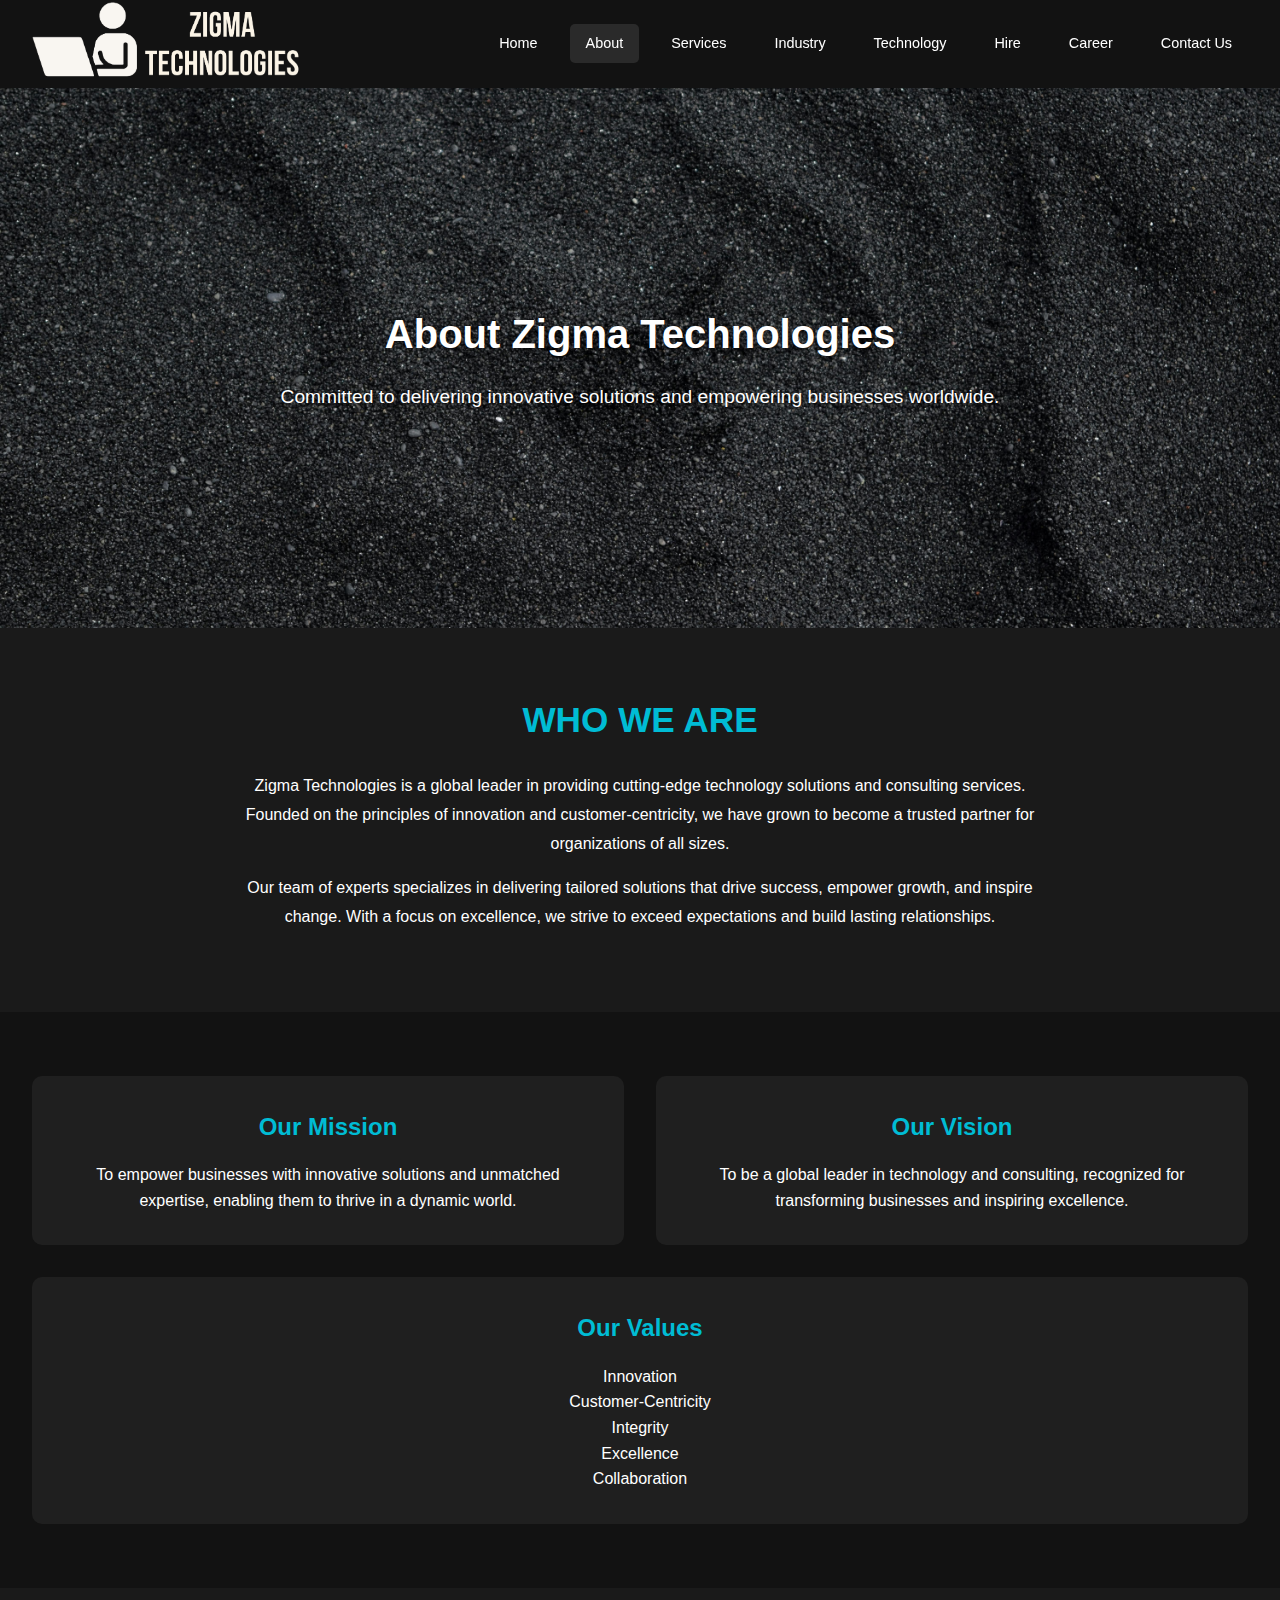
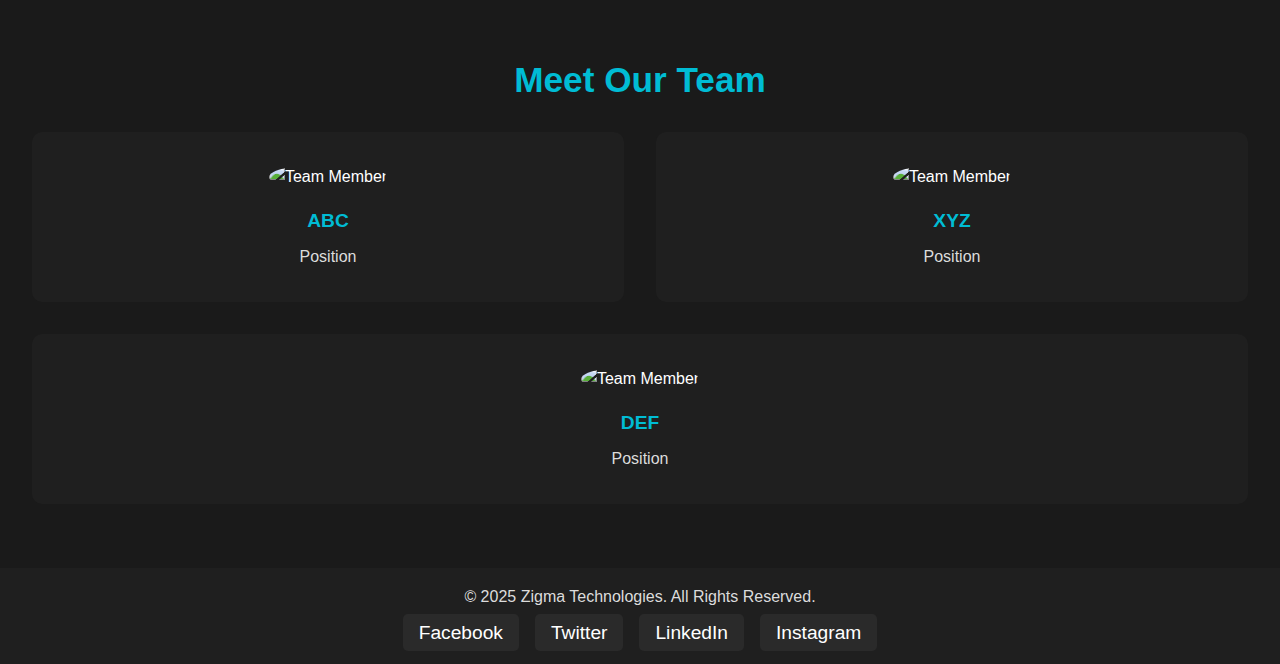
==== about.html @ 9a360da1 "Add files via upload" ====
<!DOCTYPE html>
<html lang="en">
<head>
    <meta charset="UTF-8">
    <meta name="viewport" content="width=device-width, initial-scale=1.0">
    <title>About Us | Zigma Technologies</title>
    <link rel="stylesheet" href="css/about.css">
</head>
<body>
    <!-- Header Section -->
    <header>
        <div class="container">
			<div class="logo">
				<a href="index.html">
					<img src="image/Company_logo.png" alt="Company Logo">
				</a>
			</div>
            <nav>
                <ul class="nav-menu">
                    <li><a href="index.html">Home</a></li>
                    <li><a href="about.html" class="active">About</a></li>
                    <li><a href="services.html">Services</a></li>
                    <li><a href="industry.html">Industry</a></li>
                    <li><a href="technology.html">Technology</a></li>
                    <li><a href="hire.html">Hire</a></li>
                    <li><a href="career.html">Career</a></li>
                    <li><a href="contact.html">Contact Us</a></li>
                </ul>
            </nav>
        </div>
    </header>

    <!-- About Us Hero Section -->
    <section class="hero about-hero">
        <div class="hero-content">
            <h1>About Zigma Technologies</h1>
            <p>Committed to delivering innovative solutions and empowering businesses worldwide.</p>
        </div>
    </section>

    <!-- Company Overview Section -->
    <section class="about-overview">
        <div class="container">
            <h2>Who We Are</h2>
            <p>
                Zigma Technologies is a global leader in providing cutting-edge technology solutions and consulting services. 
                Founded on the principles of innovation and customer-centricity, we have grown to become a trusted partner for 
                organizations of all sizes.
            </p>
            <p>
                Our team of experts specializes in delivering tailored solutions that drive success, empower growth, 
                and inspire change. With a focus on excellence, we strive to exceed expectations and build lasting relationships.
            </p>
        </div>
    </section>

    <!-- Mission, Vision, Values Section -->
    <section class="mission-vision">
        <div class="container">
            <div class="mv-grid">
                <div class="mv-item">
                    <h3>Our Mission</h3>
                    <p>To empower businesses with innovative solutions and unmatched expertise, enabling them to thrive in a dynamic world.</p>
                </div>
                <div class="mv-item">
                    <h3>Our Vision</h3>
                    <p>To be a global leader in technology and consulting, recognized for transforming businesses and inspiring excellence.</p>
                </div>
                <div class="mv-item">
                    <h3>Our Values</h3>
                    <ul>
                        <li>Innovation</li>
                        <li>Customer-Centricity</li>
                        <li>Integrity</li>
                        <li>Excellence</li>
                        <li>Collaboration</li>
                    </ul>
                </div>
            </div>
        </div>
    </section>

    <!-- Team Section -->
    <section class="team">
        <div class="container">
            <h2>Meet Our Team</h2>
            <div class="team-grid">
                <div class="team-member">
                    <img src="images/team1.jpg" alt="Team Member">
                    <h3>ABC</h3>
                    <p>Position</p>
                </div>
                <div class="team-member">
                    <img src="images/team2.jpg" alt="Team Member">
                    <h3>XYZ</h3>
                    <p>Position</p>
                </div>
                <div class="team-member">
                    <img src="images/team3.jpg" alt="Team Member">
                    <h3>DEF</h3>
                    <p>Position</p>
                </div>
            </div>
        </div>
    </section>

    <!-- Footer Section -->
    <footer>
        <div class="container">
            <p>&copy; 2025 Zigma Technologies. All Rights Reserved.</p>
            <ul class="social-links">
                <li><a href="#">Facebook</a></li>
                <li><a href="#">Twitter</a></li>
                <li><a href="#">LinkedIn</a></li>
                <li><a href="#">Instagram</a></li>
            </ul>
        </div>
    </footer>
</body>
</html>
---- css/about.css ----
/* General Reset */
body, h1, h2, h3, p, ul, li, a {
    margin: 0;
    padding: 0;
    text-decoration: none;
    list-style: none;
    box-sizing: border-box;
}

/* Body Style */
body {
    font-family: Arial, sans-serif;
    background-color: #121212;
    color: #ffffff;
    line-height: 1.6;
}

/* Header */
header {
    display: flex;
    align-items: center;
    justify-content: center; /* Centers the content within the header */
    padding: 0 2rem;
    position: sticky;
    top: 0;
    z-index: 1000;
}

header .container {
    display: flex;
    align-items: center; /* Aligns logo and navigation vertically */
    justify-content: space-between; /* Spreads logo and menu apart */
    width: 100%;
    height: 100%; /* Ensures it fills the header height */
}

header .logo img {
    height: 100%;
    max-height: 80px;
    width: auto;
}

.nav-menu {
    display: flex;
    align-items: center; /* Vertically aligns menu items */
    gap: 1rem;
    margin: 0; /* Removes any default margins */
}

.nav-menu a {
    color: #ffffff;
    padding: 0.5rem 1rem;
    border-radius: 5px;
    font-size: 0.9rem;
    text-align: center; /* Ensures text inside the links is centered */
    transition: background-color 0.3s;
    display: block; /* Makes each menu item a block-level element for consistent spacing */
}

.nav-menu a:hover,
.nav-menu a.active {
    background-color: #2a2a2a; /* Highlight on hover */
}

/* Hero Section */
.hero.about-hero {
    height: 60vh;
    display: flex;
    align-items: center;
    justify-content: center;
    text-align: center;
    background: url('../image/BackGroundImage_Aboutus_Center.jpg') no-repeat center center;
    background-size: cover;
    color: #ffffff;
}

.hero-content h1 {
    font-size: 2.5rem;
    margin-bottom: 1rem;
    text-shadow: 0 2px 5px rgba(0, 0, 0, 0.7);
}

.hero-content p {
    font-size: 1.2rem;
    text-shadow: 0 2px 5px rgba(0, 0, 0, 0.7);
}

/* About Overview Section (Who We Are) */
.about-overview {
    padding: 4rem 2rem;
    background-color: #1a1a1a;
    text-align: center;
}

.about-overview h2 {
    font-size: 2.2rem;
    margin-bottom: 1.5rem;
    color: #00bcd4;
    text-transform: uppercase;
}

.about-overview p {
    font-size: 1rem;
    line-height: 1.8;
    margin-bottom: 1rem;
    max-width: 800px;
    margin-left: auto;
    margin-right: auto;
}

/* Mission, Vision, Values Section */
.mission-vision {
    padding: 4rem 2rem;
    background-color: #121212;
}

.mission-vision .mv-grid {
    display: flex;
    gap: 2rem;
    flex-wrap: wrap;
    justify-content: center;
}

.mission-vision .mv-item {
    flex: 1 1 calc(33.333% - 2rem);
    background-color: #1f1f1f;
    padding: 2rem;
    border-radius: 10px;
    text-align: center;
}

.mission-vision .mv-item h3 {
    font-size: 1.5rem;
    margin-bottom: 1rem;
    color: #00bcd4;
}

/* Meet Our Team Section */
.team {
    padding: 4rem 2rem;
    background-color: #1a1a1a;
    text-align: center;
}

.team h2 {
    font-size: 2.2rem;
    margin-bottom: 1.5rem;
    color: #00bcd4;
}

.team-grid {
    display: flex;
    gap: 2rem;
    flex-wrap: wrap;
    justify-content: center;
}

.team-member {
    flex: 1 1 calc(33.333% - 2rem);
    text-align: center;
    background-color: #1f1f1f;
    padding: 2rem;
    border-radius: 10px;
    transition: transform 0.3s, box-shadow 0.3s;
}

.team-member:hover {
    transform: scale(1.05);
    box-shadow: 0 6px 12px rgba(0, 0, 0, 0.5);
}

.team-member img {
    width: 100px;
    height: 100px;
    border-radius: 50%;
    margin-bottom: 1rem;
}

.team-member h3 {
    font-size: 1.2rem;
    margin-bottom: 0.5rem;
    color: #00bcd4;
}

.team-member p {
    font-size: 1rem;
    color: #dcdcdc;
}

/* Social Links */
/* Social Links in Footer */
.social-links {
    display: flex;
    justify-content: center;
    gap: 1rem;
    margin-top: 1rem;
    flex-wrap: wrap;
}

.social-links a {
    color: #ffffff;
    font-size: 1.2rem;
    padding: 0.5rem 1rem;
    border-radius: 5px;
    background-color: #2a2a2a;
    transition: background-color 0.3s, transform 0.3s;
}

.social-links a:hover {
    background-color: #00bcd4;
    transform: scale(1.1);
}

/* Footer */
footer {
    background-color: #1f1f1f;
    padding: 1rem;
    text-align: center;
    color: #dcdcdc;
}

footer p {
    margin-bottom: 0.5rem;
}

footer .social-links {
    margin: 0;
}
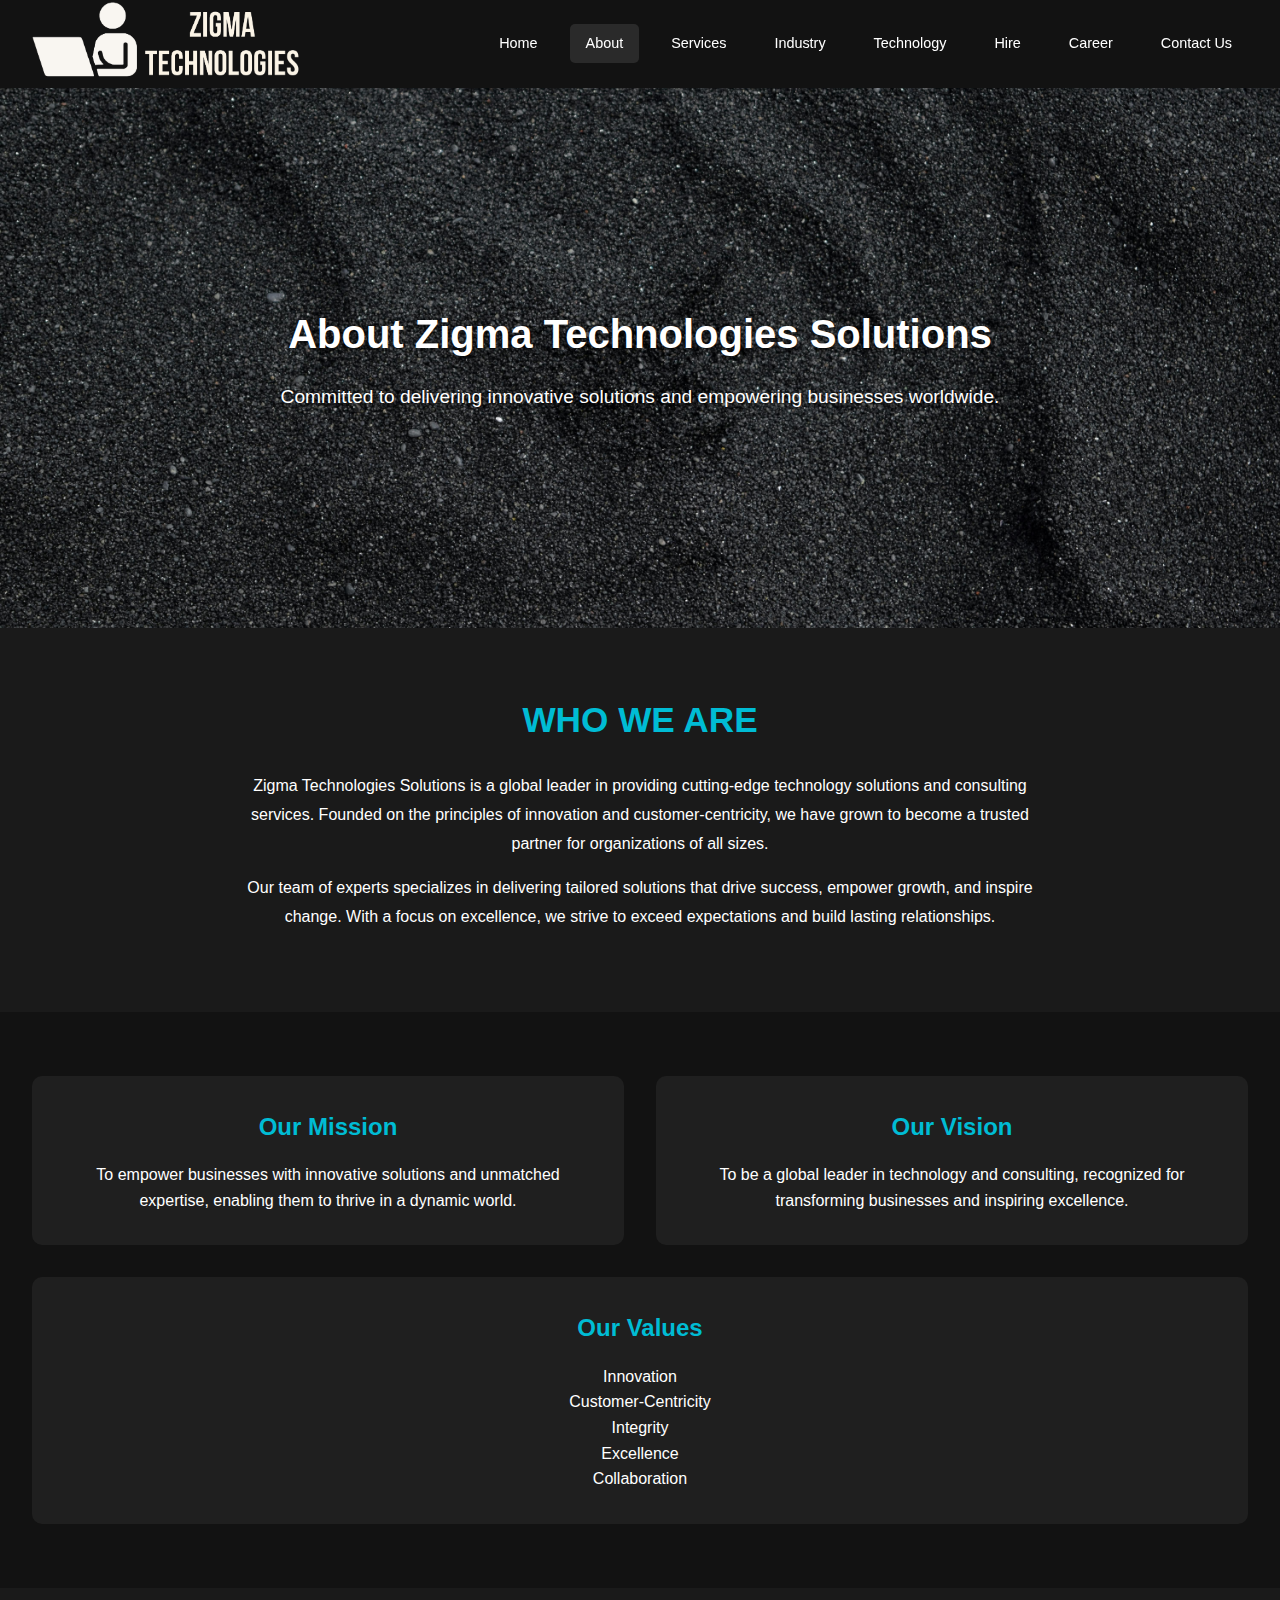
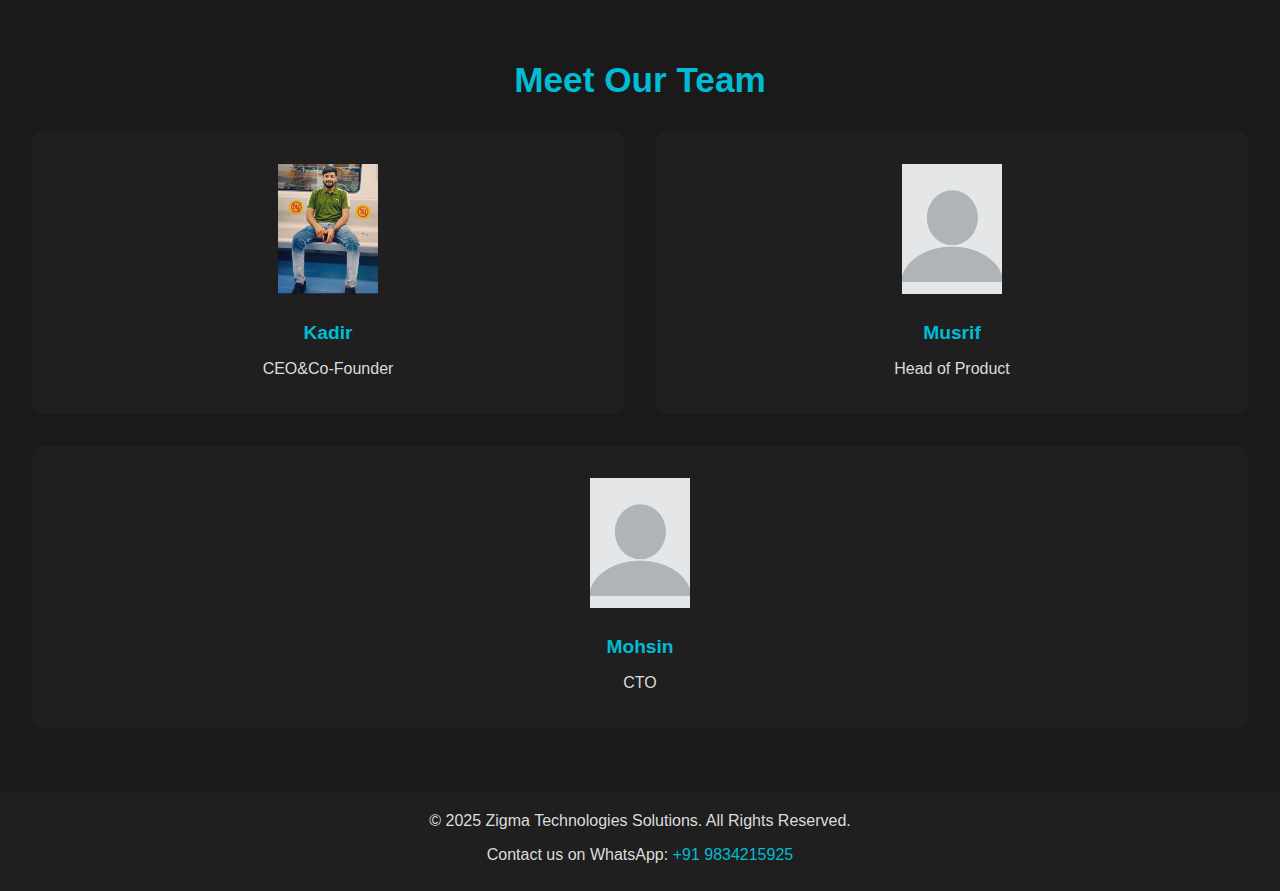
==== commit c06329c5: "Add files via upload" ====
--- a/about.html
+++ b/about.html
@@ -3,7 +3,7 @@
 <head>
     <meta charset="UTF-8">
     <meta name="viewport" content="width=device-width, initial-scale=1.0">
-    <title>About Us | Zigma Technologies</title>
+    <title>About Us | Zigma Technologies Solutions</title>
     <link rel="stylesheet" href="css/about.css">
 </head>
 <body>
@@ -33,7 +33,7 @@
     <!-- About Us Hero Section -->
     <section class="hero about-hero">
         <div class="hero-content">
-            <h1>About Zigma Technologies</h1>
+            <h1>About Zigma Technologies Solutions</h1>
             <p>Committed to delivering innovative solutions and empowering businesses worldwide.</p>
         </div>
     </section>
@@ -43,7 +43,7 @@
         <div class="container">
             <h2>Who We Are</h2>
             <p>
-                Zigma Technologies is a global leader in providing cutting-edge technology solutions and consulting services. 
+                Zigma Technologies Solutions is a global leader in providing cutting-edge technology solutions and consulting services. 
                 Founded on the principles of innovation and customer-centricity, we have grown to become a trusted partner for 
                 organizations of all sizes.
             </p>
@@ -86,19 +86,19 @@
             <h2>Meet Our Team</h2>
             <div class="team-grid">
                 <div class="team-member">
-                    <img src="images/team1.jpg" alt="Team Member">
-                    <h3>ABC</h3>
-                    <p>Position</p>
+                    <img src="image/team1.jpg" alt="Team Member">
+                    <h3>Kadir</h3>
+                    <p>CEO&Co-Founder</p>
                 </div>
                 <div class="team-member">
-                    <img src="images/team2.jpg" alt="Team Member">
-                    <h3>XYZ</h3>
-                    <p>Position</p>
+                    <img src="image/team2.png" alt="Team Member">
+                    <h3>Musrif</h3>
+                    <p>Head of Product</p>
                 </div>
                 <div class="team-member">
-                    <img src="images/team3.jpg" alt="Team Member">
-                    <h3>DEF</h3>
-                    <p>Position</p>
+                    <img src="image/team2.png" alt="Team Member">
+                    <h3>Mohsin</h3>
+                    <p>CTO</p>
                 </div>
             </div>
         </div>
@@ -107,13 +107,9 @@
     <!-- Footer Section -->
     <footer>
         <div class="container">
-            <p>&copy; 2025 Zigma Technologies. All Rights Reserved.</p>
-            <ul class="social-links">
-                <li><a href="#">Facebook</a></li>
-                <li><a href="#">Twitter</a></li>
-                <li><a href="#">LinkedIn</a></li>
-                <li><a href="#">Instagram</a></li>
-            </ul>
+            <p>&copy; 2025 Zigma Technologies Solutions. All Rights Reserved.</p>
+            <p>Contact us on WhatsApp: <a href="https://wa.me/9834215925" target="_blank" style="color: #00bcd4; text-decoration: none; transition: color 0.3s;"
+       onmouseover="this.style.color='#019cae';" onmouseout="this.style.color='#00bcd4';">+91 9834215925</a></p>
         </div>
     </footer>
 </body>
--- a/css/about.css
+++ b/css/about.css
@@ -171,9 +171,10 @@
 
 .team-member img {
     width: 100px;
-    height: 100px;
-    border-radius: 50%;
-    margin-bottom: 1rem;
+    height: 130px;
+    border-radius: 0; /* Removed rounding for square shape */
+    margin-bottom: 1rem;
+    object-fit: cover; /* Ensures the image scales properly without distortion */
 }
 
 .team-member h3 {
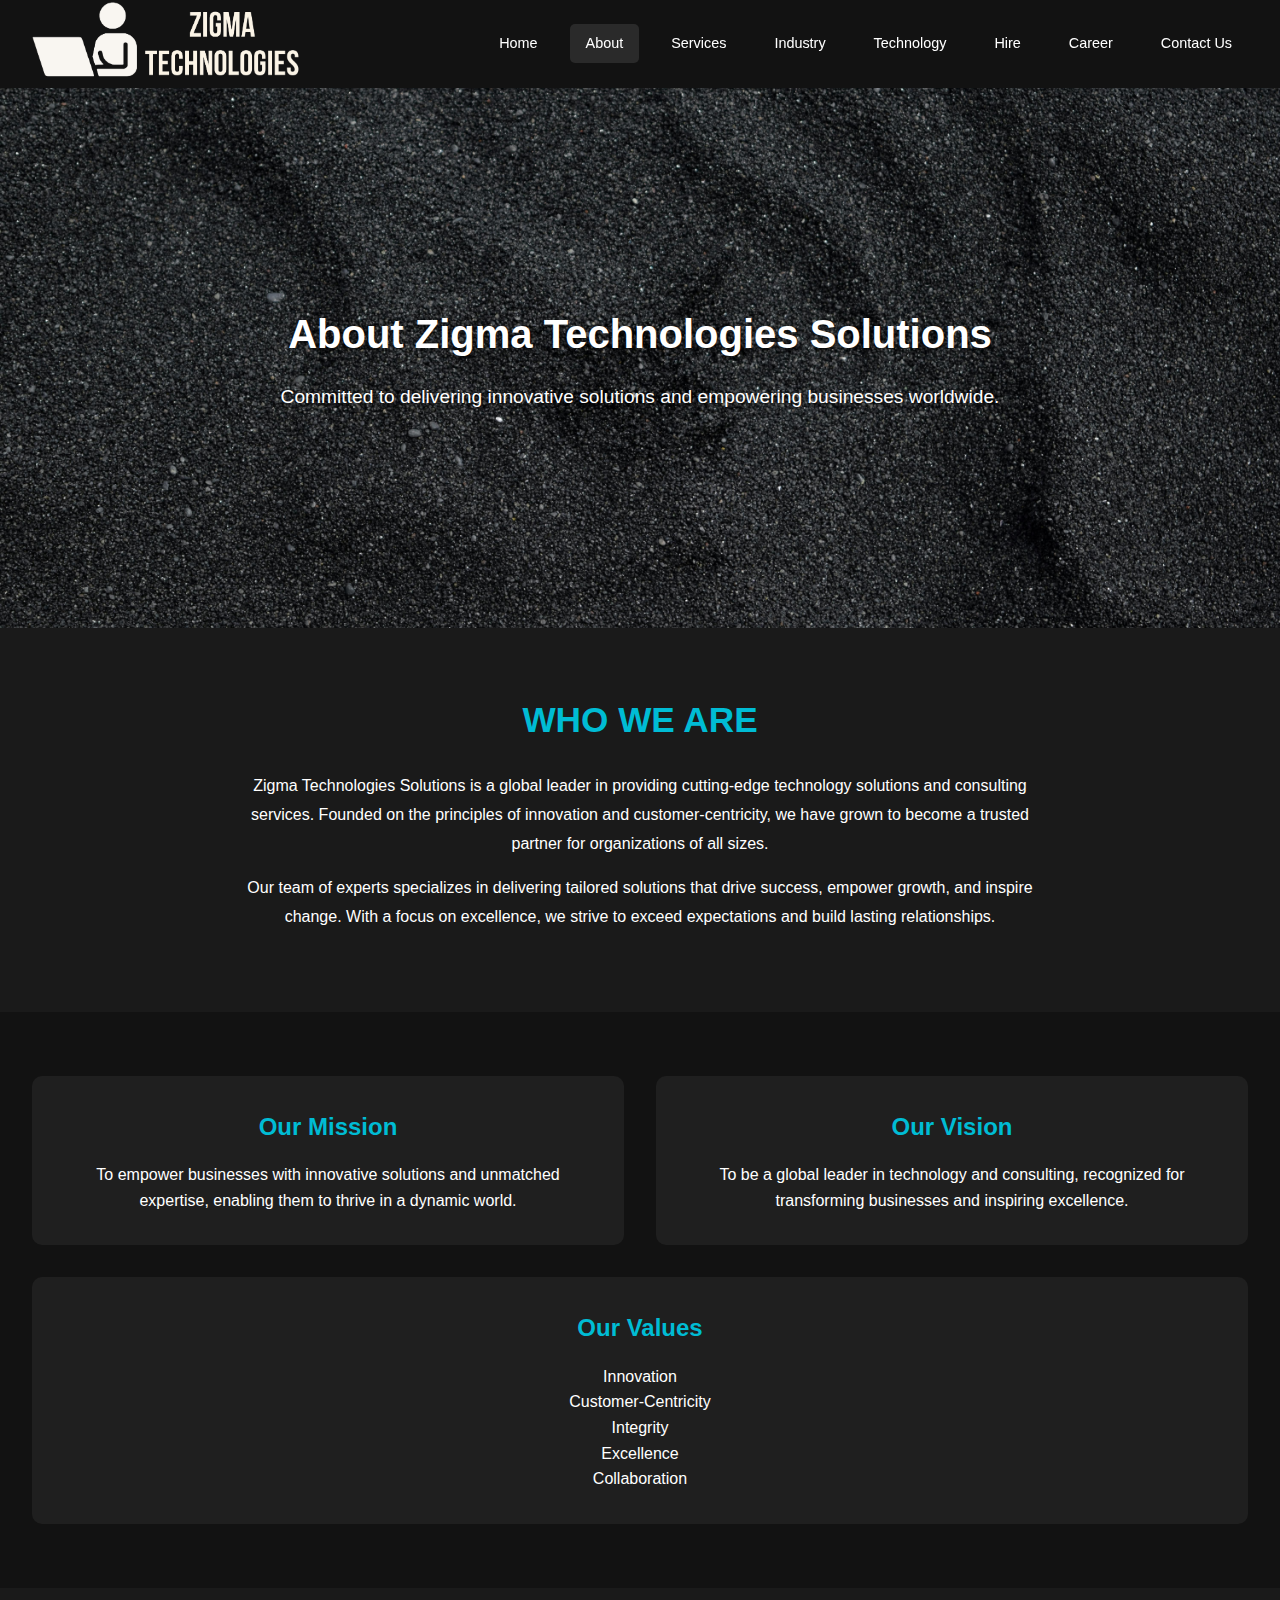
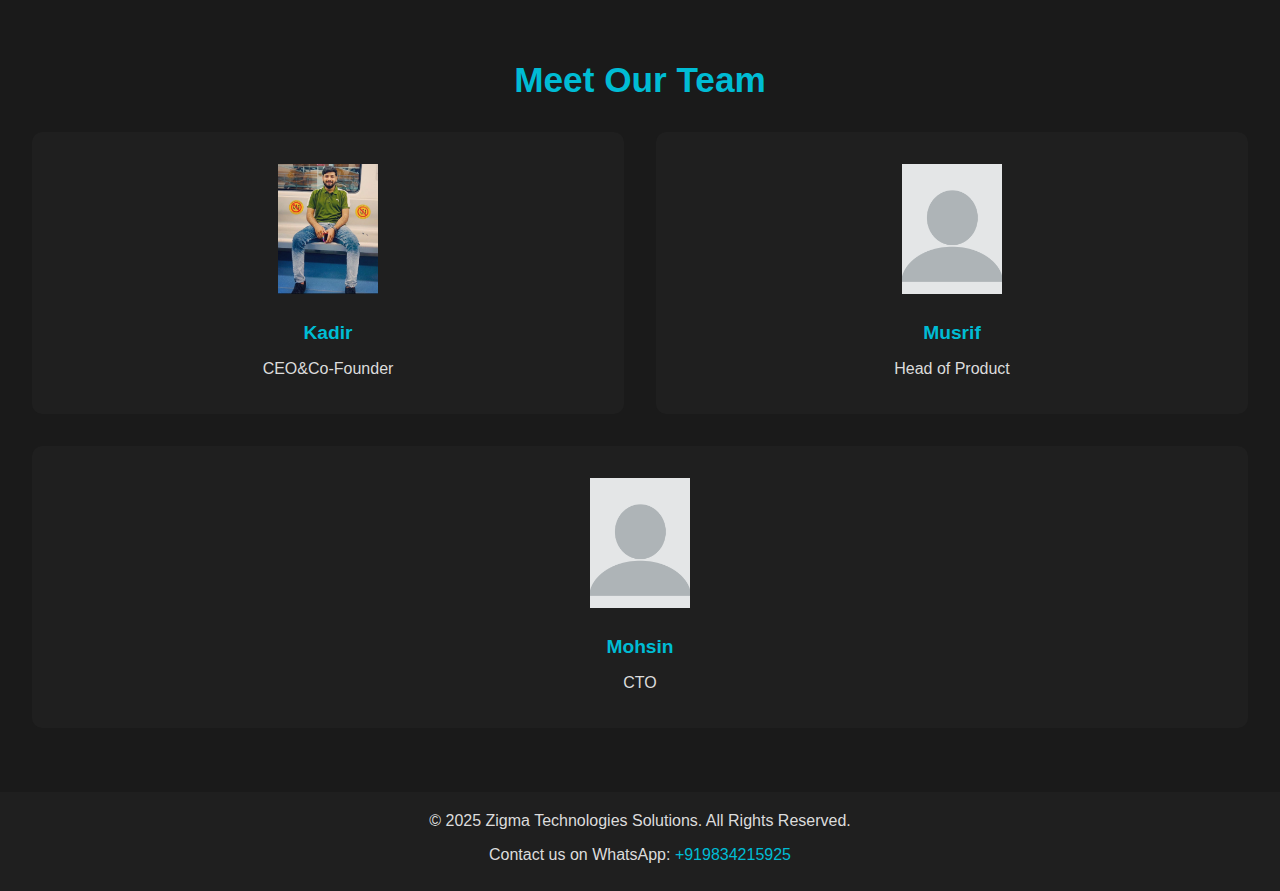
==== commit fdc1dc40: "Add files via upload" ====
--- a/about.html
+++ b/about.html
@@ -109,7 +109,7 @@
         <div class="container">
             <p>&copy; 2025 Zigma Technologies Solutions. All Rights Reserved.</p>
             <p>Contact us on WhatsApp: <a href="https://wa.me/9834215925" target="_blank" style="color: #00bcd4; text-decoration: none; transition: color 0.3s;"
-       onmouseover="this.style.color='#019cae';" onmouseout="this.style.color='#00bcd4';">+91 9834215925</a></p>
+       onmouseover="this.style.color='#019cae';" onmouseout="this.style.color='#00bcd4';">+919834215925</a></p>
         </div>
     </footer>
 </body>
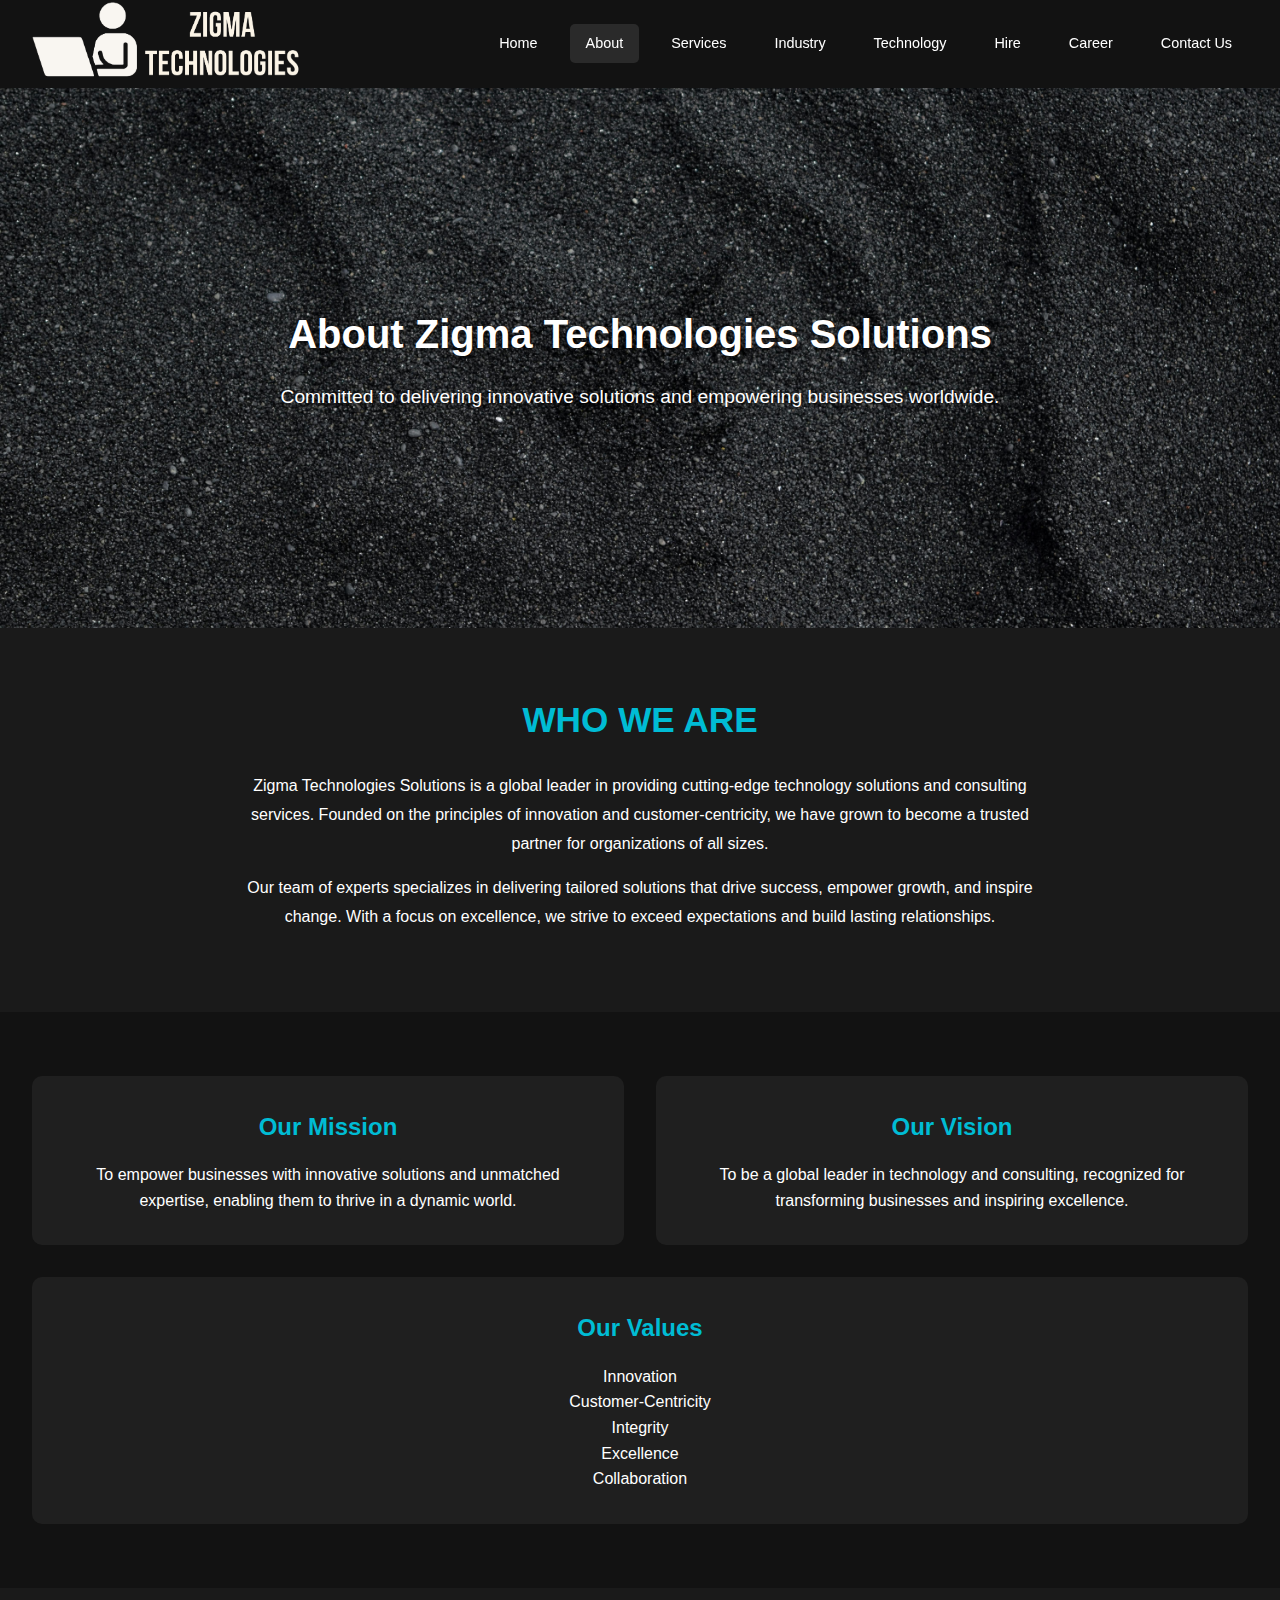
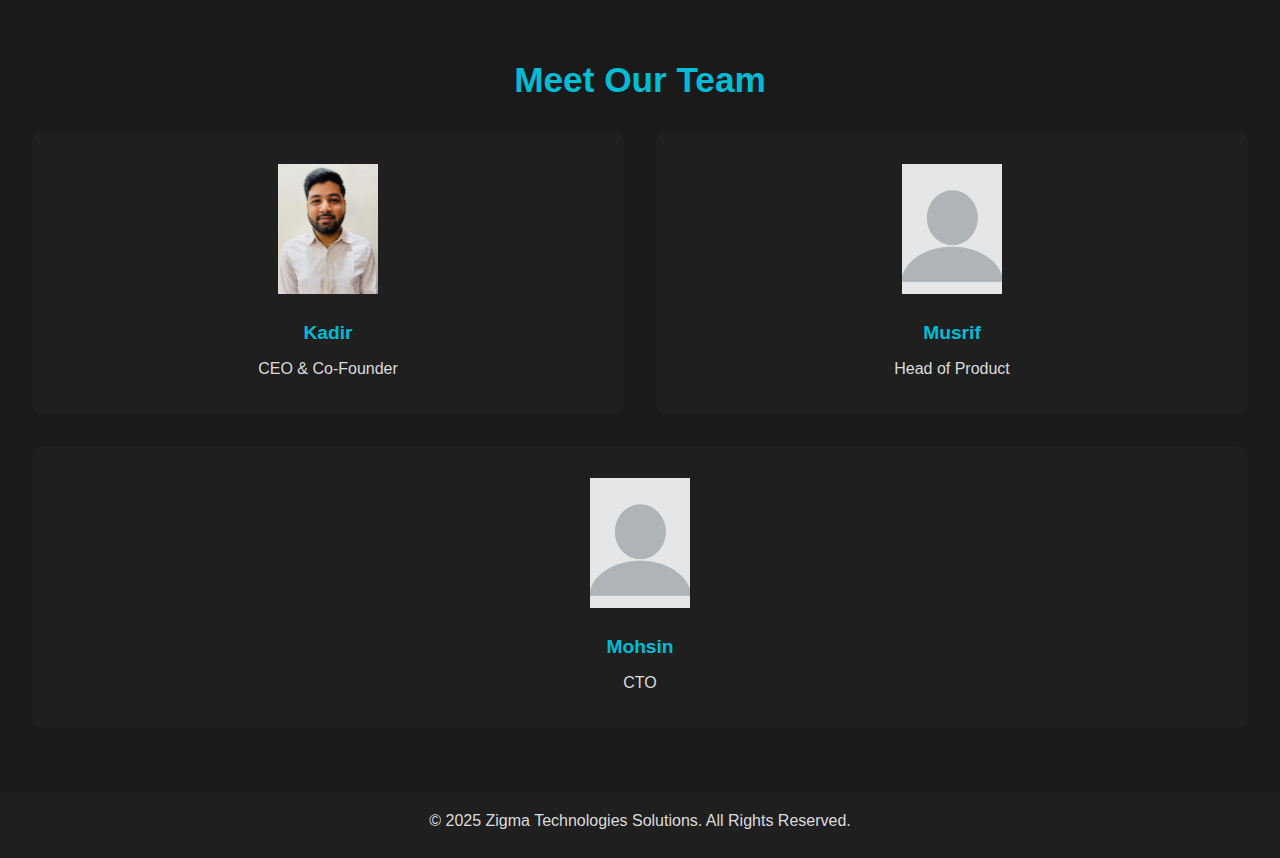
==== commit 0f2a3934: "Add files via upload" ====
--- a/about.html
+++ b/about.html
@@ -86,9 +86,9 @@
             <h2>Meet Our Team</h2>
             <div class="team-grid">
                 <div class="team-member">
-                    <img src="image/team1.jpg" alt="Team Member">
+                    <img src="image/team1.jpeg" alt="Team Member">
                     <h3>Kadir</h3>
-                    <p>CEO&Co-Founder</p>
+                    <p>CEO & Co-Founder</p>
                 </div>
                 <div class="team-member">
                     <img src="image/team2.png" alt="Team Member">
@@ -108,8 +108,7 @@
     <footer>
         <div class="container">
             <p>&copy; 2025 Zigma Technologies Solutions. All Rights Reserved.</p>
-            <p>Contact us on WhatsApp: <a href="https://wa.me/9834215925" target="_blank" style="color: #00bcd4; text-decoration: none; transition: color 0.3s;"
-       onmouseover="this.style.color='#019cae';" onmouseout="this.style.color='#00bcd4';">+919834215925</a></p>
+
         </div>
     </footer>
 </body>
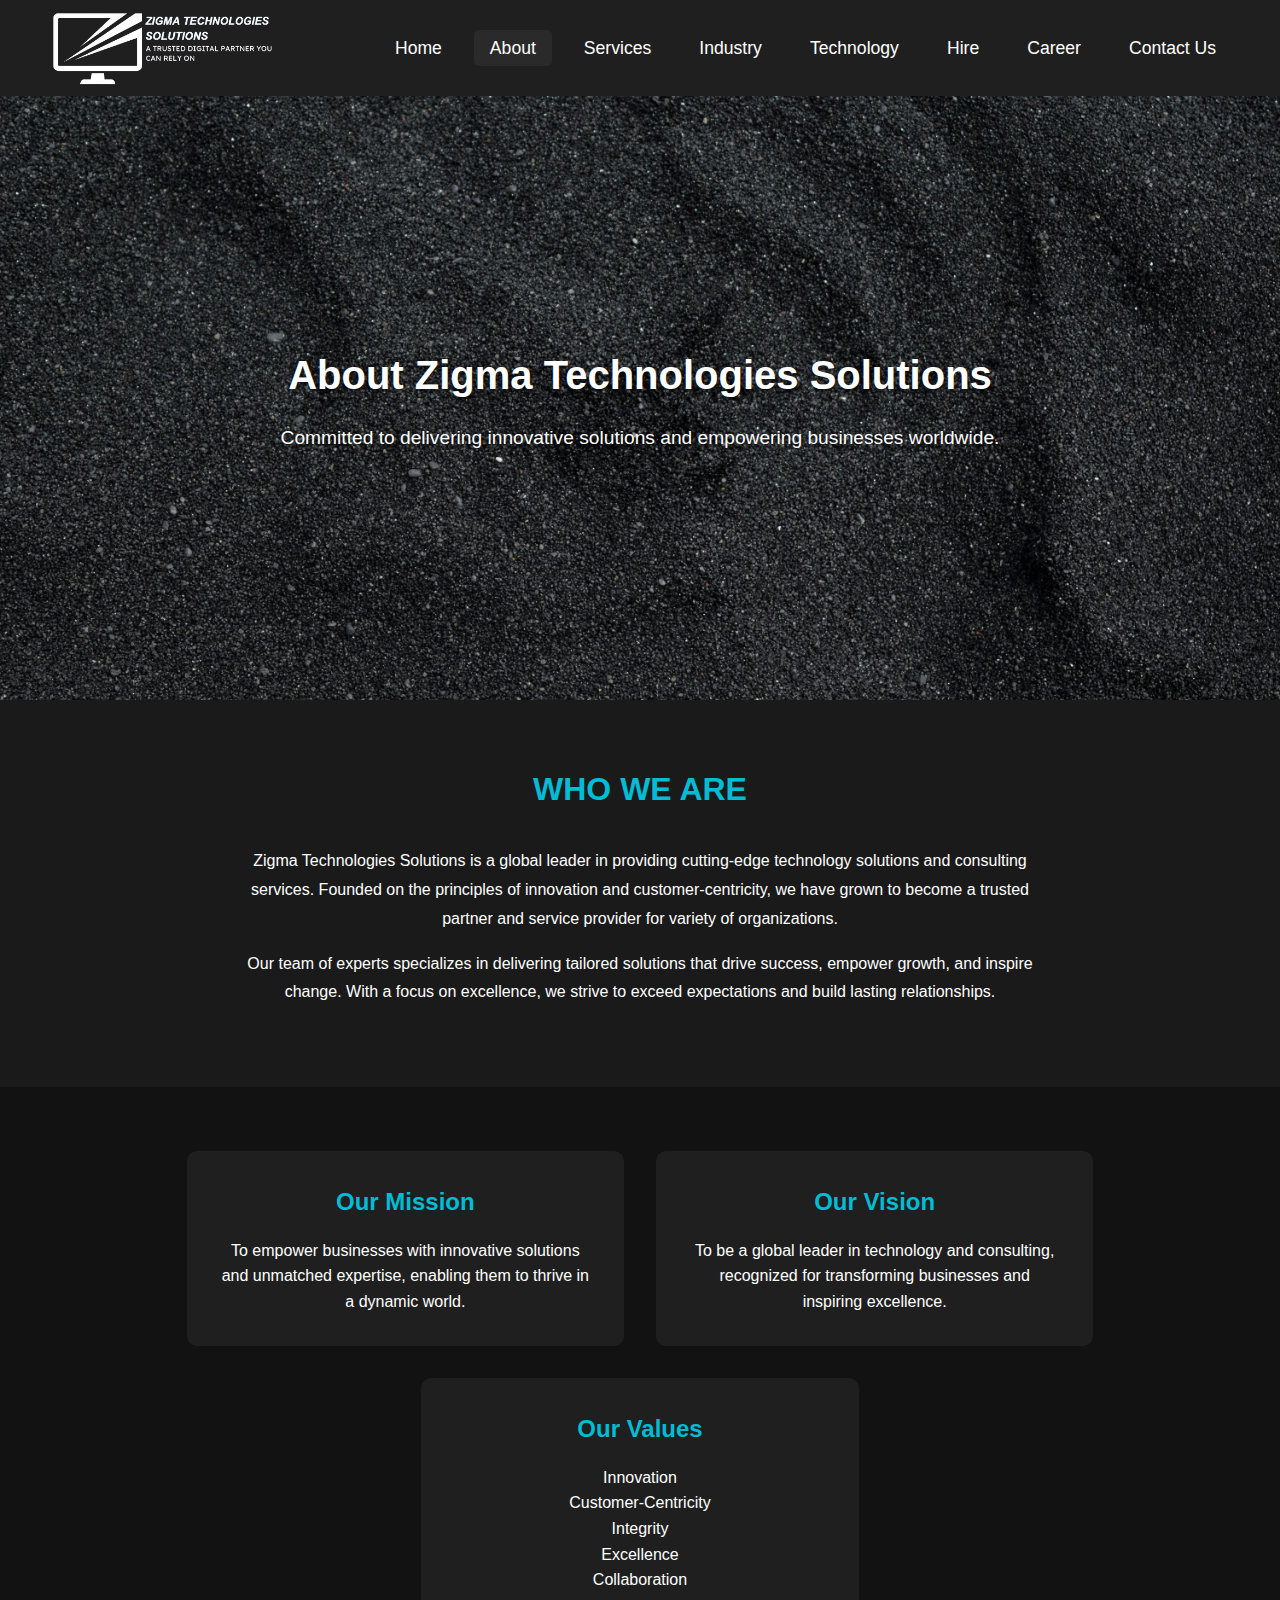
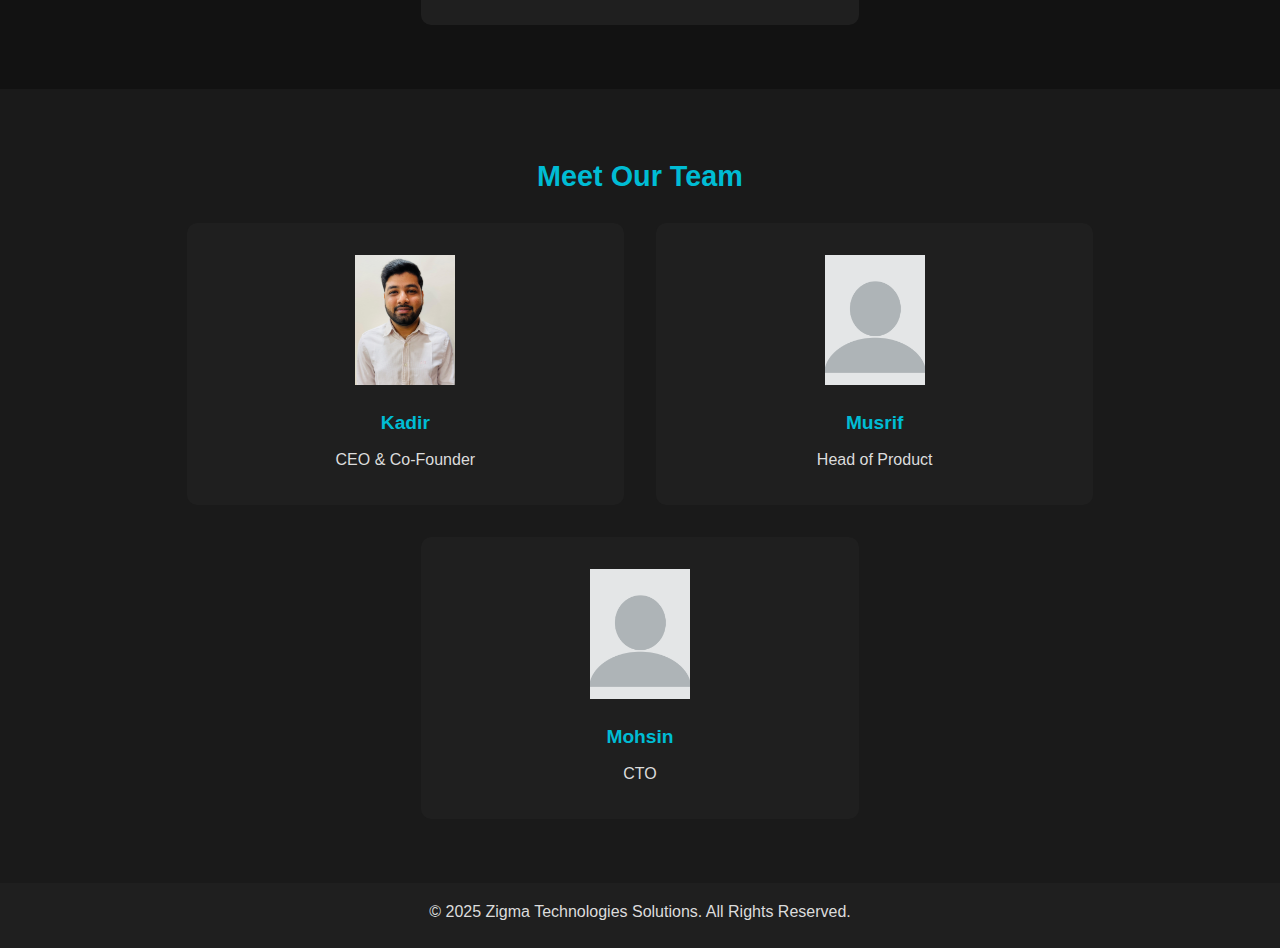
==== commit d445e4f1: "Add files via upload" ====
--- a/about.html
+++ b/about.html
@@ -44,8 +44,8 @@
             <h2>Who We Are</h2>
             <p>
                 Zigma Technologies Solutions is a global leader in providing cutting-edge technology solutions and consulting services. 
-                Founded on the principles of innovation and customer-centricity, we have grown to become a trusted partner for 
-                organizations of all sizes.
+                Founded on the principles of innovation and customer-centricity, we have grown to become a trusted partner and 
+                service provider for variety of organizations.
             </p>
             <p>
                 Our team of experts specializes in delivering tailored solutions that drive success, empower growth, 
--- a/css/about.css
+++ b/css/about.css
@@ -1,5 +1,5 @@
 /* General Reset */
-body, h1, h2, h3, p, ul, li, a {
+body, h1, h2, h3, p, ul, li, a, button {
     margin: 0;
     padding: 0;
     text-decoration: none;
@@ -13,14 +13,14 @@
     background-color: #121212;
     color: #ffffff;
     line-height: 1.6;
+    margin: 0;
+    overflow-x: hidden; /* Prevent horizontal overflow */
 }
 
 /* Header */
 header {
-    display: flex;
-    align-items: center;
-    justify-content: center; /* Centers the content within the header */
-    padding: 0 2rem;
+    background-color: #1f1f1f;
+    padding: 0.5rem 2rem;
     position: sticky;
     top: 0;
     z-index: 1000;
@@ -28,33 +28,44 @@
 
 header .container {
     display: flex;
-    align-items: center; /* Aligns logo and navigation vertically */
-    justify-content: space-between; /* Spreads logo and menu apart */
-    width: 100%;
-    height: 100%; /* Ensures it fills the header height */
+    justify-content: space-between;
+    align-items: center;
+    max-width: 1200px;
+    margin: 0 auto;
+    padding: 0 1rem;
 }
 
 header .logo img {
     height: 100%;
     max-height: 80px;
     width: auto;
-}
-
+	display: block;
+}
+
+header .logo h1 {
+    font-size: 2.5rem;
+    color: #ffffff;
+    font-weight: bold;
+    animation: fadeInBounce 2s ease-out forwards;
+}
+
+@keyframes fadeInBounce {
+    0% { opacity: 0; transform: translateY(-50px); }
+    60% { opacity: 1; transform: translateY(10px); }
+    80% { transform: translateY(-5px); }
+    100% { transform: translateY(0); }
+}
 .nav-menu {
     display: flex;
-    align-items: center; /* Vertically aligns menu items */
     gap: 1rem;
-    margin: 0; /* Removes any default margins */
 }
 
 .nav-menu a {
     color: #ffffff;
     padding: 0.5rem 1rem;
     border-radius: 5px;
-    font-size: 0.9rem;
-    text-align: center; /* Ensures text inside the links is centered */
+    font-size: 1.1rem;
     transition: background-color 0.3s;
-    display: block; /* Makes each menu item a block-level element for consistent spacing */
 }
 
 .nav-menu a:hover,
@@ -72,6 +83,7 @@
     background: url('../image/BackGroundImage_Aboutus_Center.jpg') no-repeat center center;
     background-size: cover;
     color: #ffffff;
+    padding: 2rem;
 }
 
 .hero-content h1 {
@@ -90,11 +102,12 @@
     padding: 4rem 2rem;
     background-color: #1a1a1a;
     text-align: center;
+    
 }
 
 .about-overview h2 {
-    font-size: 2.2rem;
-    margin-bottom: 1.5rem;
+    font-size: 2rem;
+    margin-bottom: 2rem;
     color: #00bcd4;
     text-transform: uppercase;
 }
@@ -143,7 +156,7 @@
 }
 
 .team h2 {
-    font-size: 2.2rem;
+    font-size: 1.8rem;
     margin-bottom: 1.5rem;
     color: #00bcd4;
 }
@@ -227,3 +240,170 @@
 footer .social-links {
     margin: 0;
 }
+
+
+/* Media Queries for Surface Pro 7 (912 x 1368) */
+/*@media (max-width: 912px) {
+    header .logo img {
+        max-height: 70px;
+    }
+
+    .hero.about-hero {
+        height: 50vh;
+    }
+
+    .hero-content h1 {
+        font-size: 2rem;
+    }
+
+    .hero-content p {
+        font-size: 1rem;
+    }
+
+    .team-grid {
+        display: grid;
+        grid-template-columns: repeat(2, 1fr);
+        gap: 1.5rem;
+    }
+
+    .team-member {
+        max-width: calc(50% - 2rem);
+    }
+
+    .mission-vision .mv-grid {
+        display: grid;
+        grid-template-columns: repeat(2, 1fr);
+        gap: 1.5rem;
+    }
+
+    .mission-vision .mv-item {
+        max-width: calc(50% - 2rem);
+    }
+} */
+
+/* Mobile and small devices (up to 768px) */
+@media (max-width: 768px) {
+    header .container {
+        flex-direction: column;
+        text-align: center;
+    }
+
+    .nav-menu {
+        flex-wrap: wrap;
+        justify-content: center;
+    }
+
+    .hero.about-hero {
+        height: auto;
+        padding: 2rem 1rem;
+    }
+
+    .hero-content h1 {
+        font-size: 1.8rem;
+    }
+
+    .hero-content p {
+        font-size: 1rem;
+    }
+
+    .team-grid {
+        display: grid;
+        grid-template-columns: 1fr;
+        gap: 1rem;
+    }
+
+    .team-member {
+        max-width: 100%;
+    }
+
+    .mission-vision .mv-grid {
+        display: grid;
+        grid-template-columns: 1fr;
+        gap: 1rem;
+    }
+
+    .mission-vision .mv-item {
+        max-width: 100%;
+    }
+
+    .social-links {
+        flex-wrap: wrap;
+        gap: 0.5rem;
+        justify-content: center;
+    }
+
+    .social-links a {
+        font-size: 1rem;
+        padding: 0.4rem 0.8rem;
+    }
+}
+
+/* Tablets and medium devices (768px to 1024px) */
+@media (min-width: 768px) and (max-width: 1024px) {
+    .nav-menu {
+        gap: 0.5rem;
+    }
+
+    .hero-content h1 {
+        font-size: 2rem;
+    }
+    
+    .team-grid {
+        display: grid;
+        grid-template-columns: repeat(2, 1fr);
+        gap: 1.5rem;
+    }
+
+    .team-member {
+        max-width: 100%;
+    }
+
+    .mission-vision .mv-grid {
+        display: grid;
+        grid-template-columns: repeat(2, 1fr);
+        gap: 1.5rem;
+    }
+
+    .mission-vision .mv-item {
+        max-width: 100%;
+    }
+
+    .social-links {
+        gap: 1rem;
+    }
+
+    .social-links a {
+        font-size: 1.1rem;
+        padding: 0.5rem 1rem;
+    }
+}
+
+/* Large screens (1024px and above) */
+@media (min-width: 1024px) {
+    .team-grid {
+	grid-template-columns: repeat(3, 1fr);
+
+    }
+
+    .team-member {
+        max-width: calc(33.333% - 2rem);
+    }
+
+    .mission-vision .mv-grid {
+        display: flex;
+        gap: 2rem;
+    }
+
+    .mission-vision .mv-item {
+        max-width: calc(33.333% - 2rem);
+    }
+
+    .social-links {
+        gap: 1.5rem;
+    }
+
+    .social-links a {
+        font-size: 1.2rem;
+        padding: 0.5rem 1rem;
+    }
+}
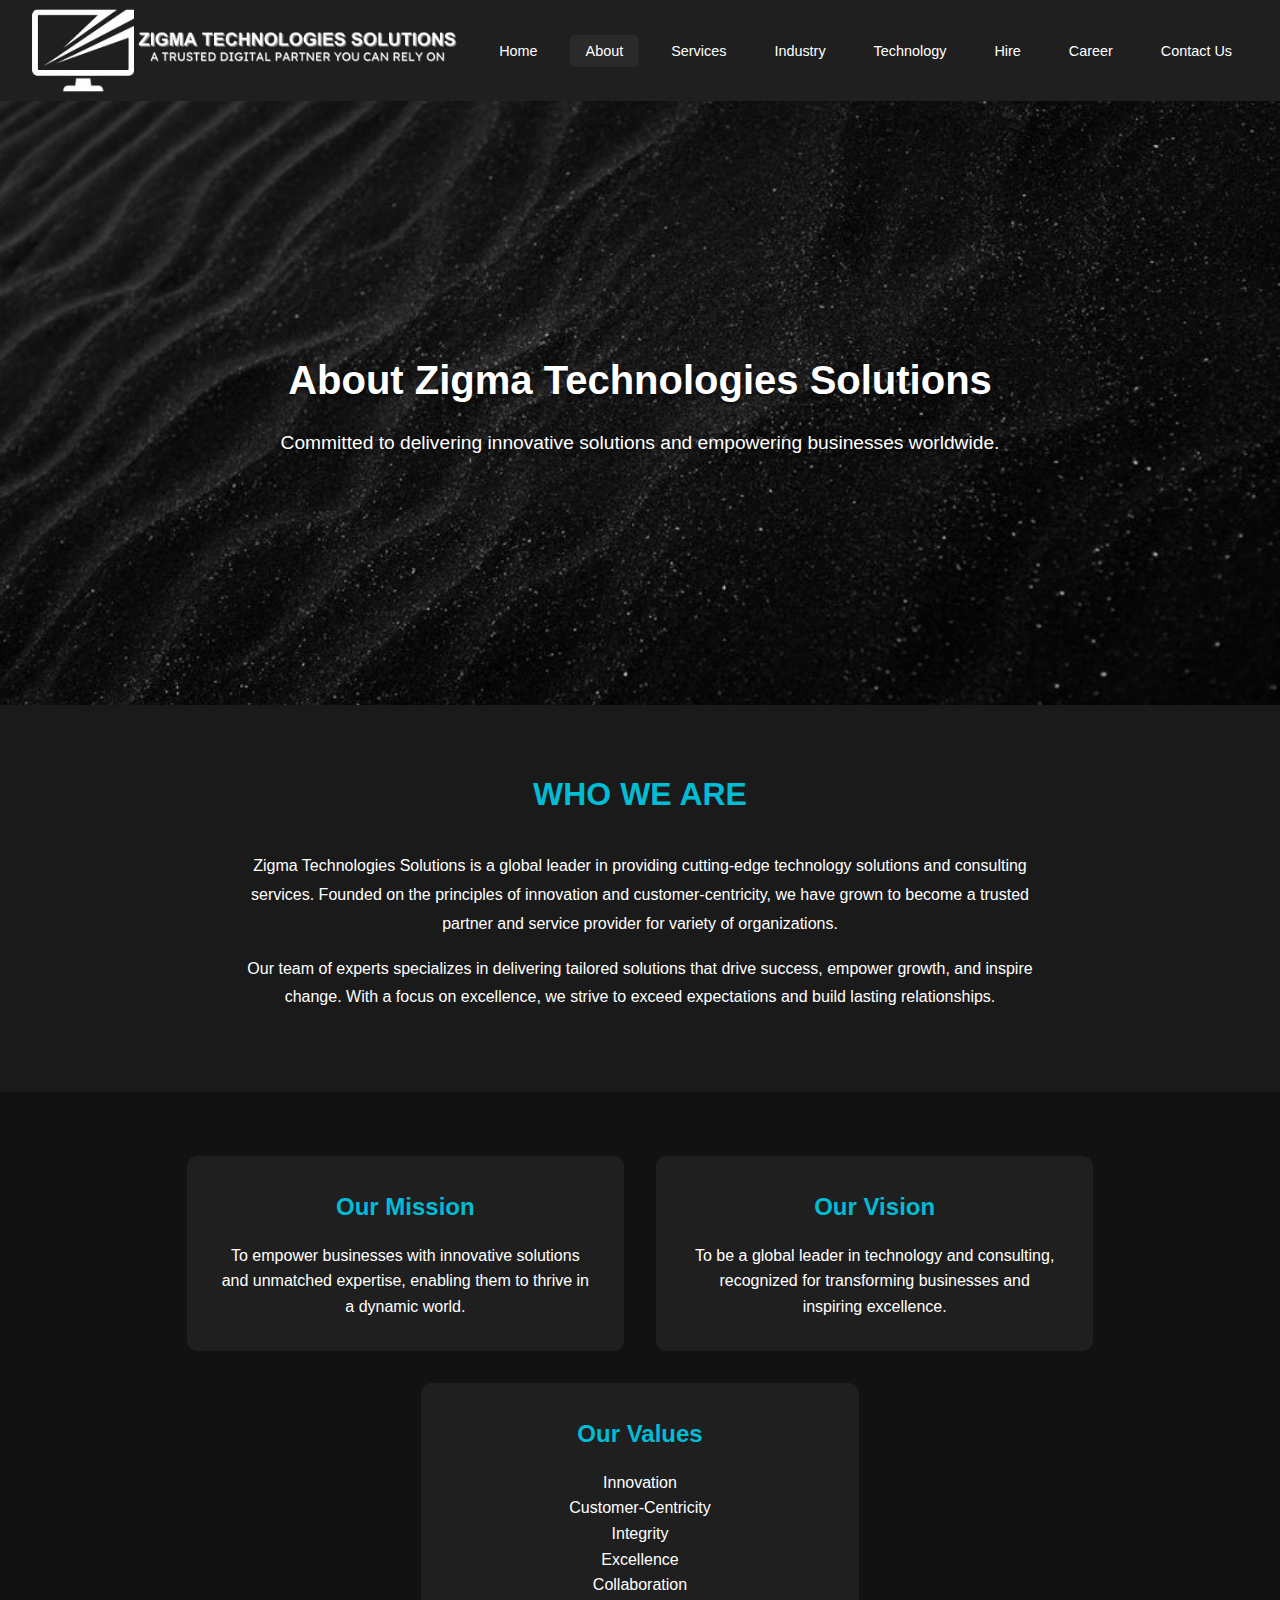
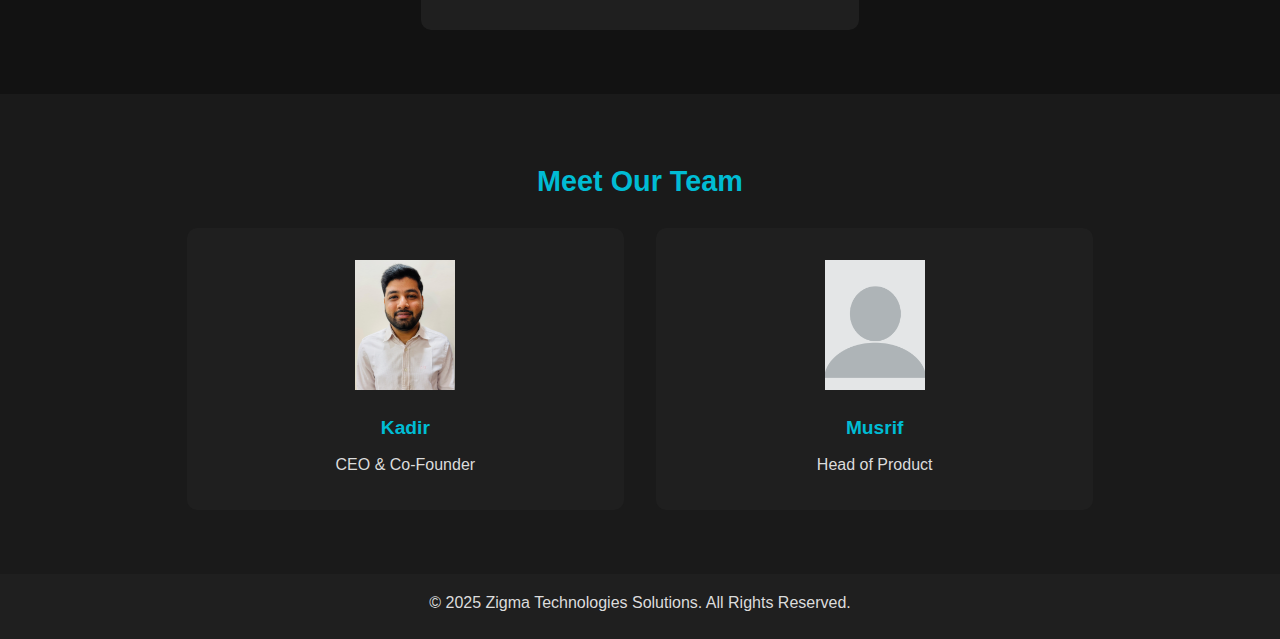
==== commit 7cca4c7b: "Add files via upload" ====
--- a/about.html
+++ b/about.html
@@ -95,11 +95,6 @@
                     <h3>Musrif</h3>
                     <p>Head of Product</p>
                 </div>
-                <div class="team-member">
-                    <img src="image/team2.png" alt="Team Member">
-                    <h3>Mohsin</h3>
-                    <p>CTO</p>
-                </div>
             </div>
         </div>
     </section>
--- a/css/about.css
+++ b/css/about.css
@@ -30,14 +30,14 @@
     display: flex;
     justify-content: space-between;
     align-items: center;
-    max-width: 1200px;
+    /* max-width: 1200px; */
     margin: 0 auto;
-    padding: 0 1rem;
+    padding: 0 0rem;
 }
 
 header .logo img {
     height: 100%;
-    max-height: 80px;
+    max-height: 85px;
     width: auto;
 	display: block;
 }
@@ -64,7 +64,7 @@
     color: #ffffff;
     padding: 0.5rem 1rem;
     border-radius: 5px;
-    font-size: 1.1rem;
+    font-size: 0.9rem;
     transition: background-color 0.3s;
 }
 
@@ -336,6 +336,10 @@
         font-size: 1rem;
         padding: 0.4rem 0.8rem;
     }
+	
+	header .logo img {
+    max-height: 75px;
+	}
 }
 
 /* Tablets and medium devices (768px to 1024px) */
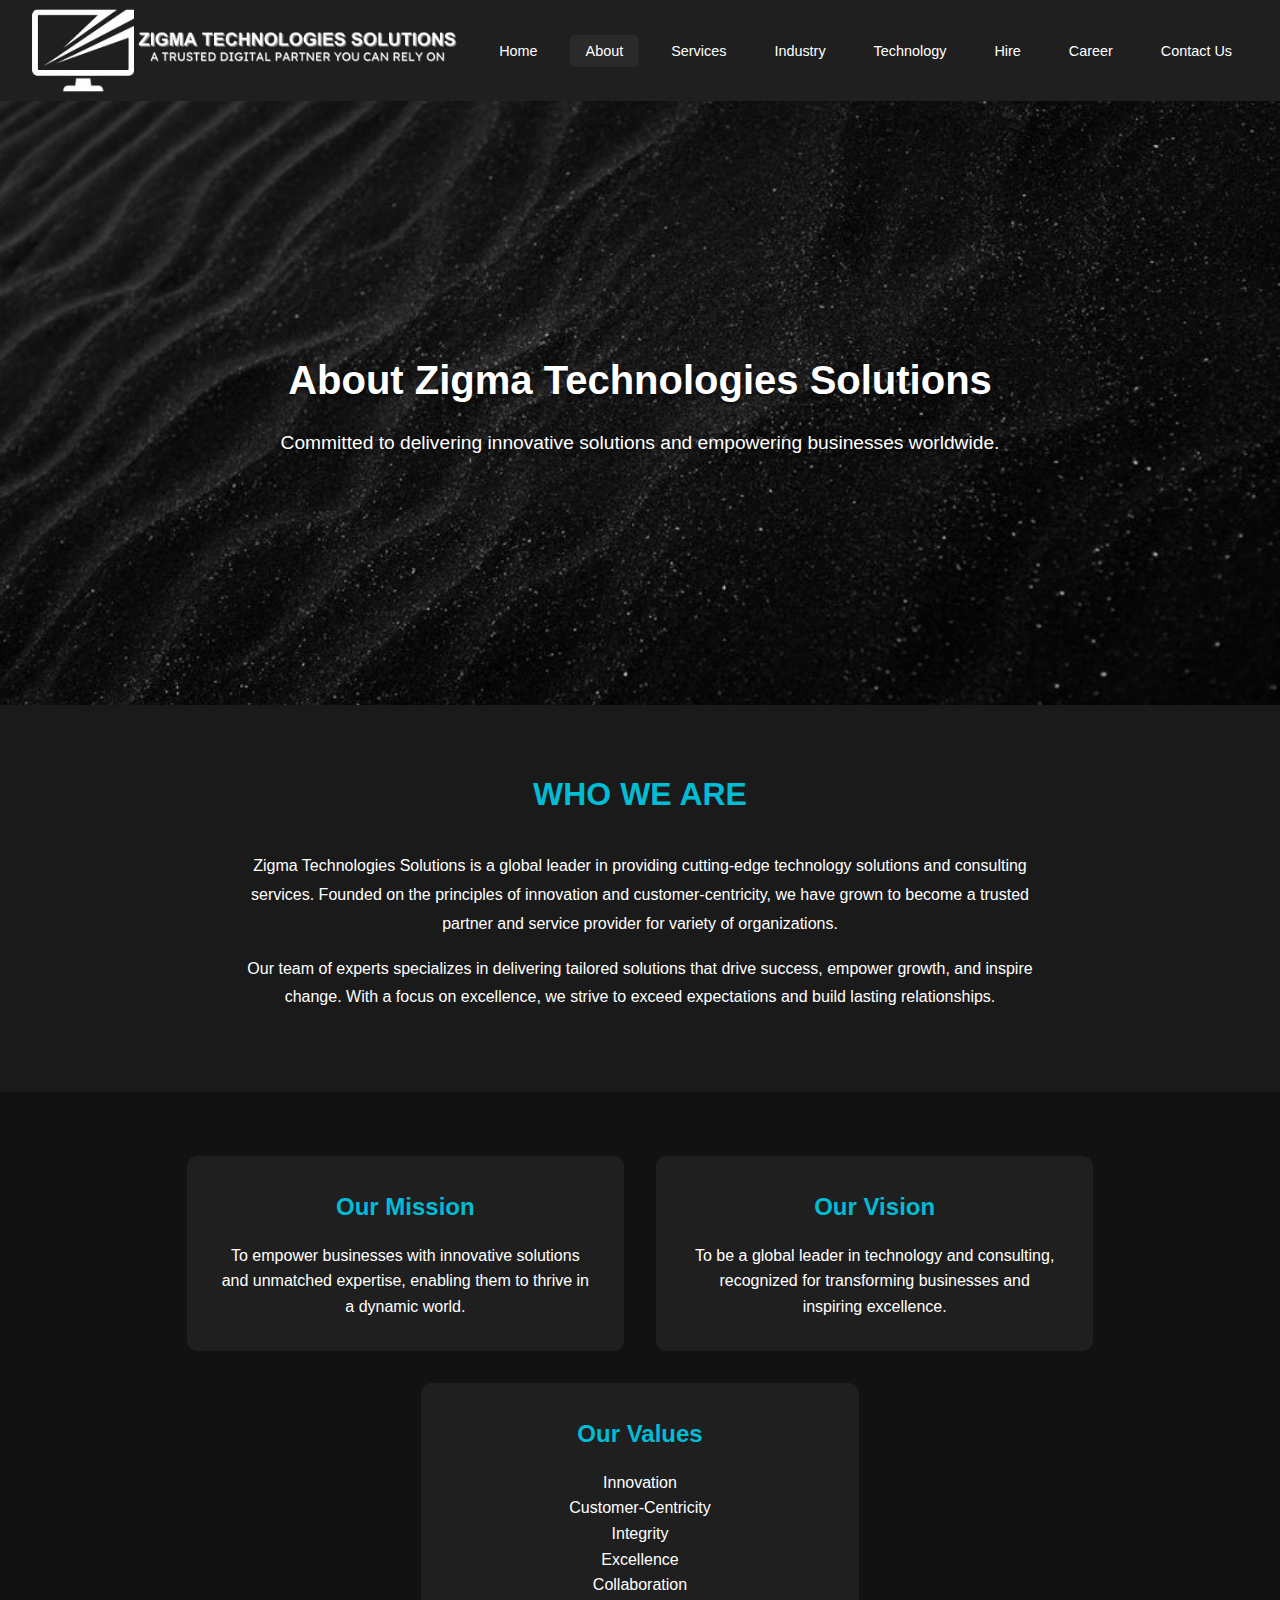
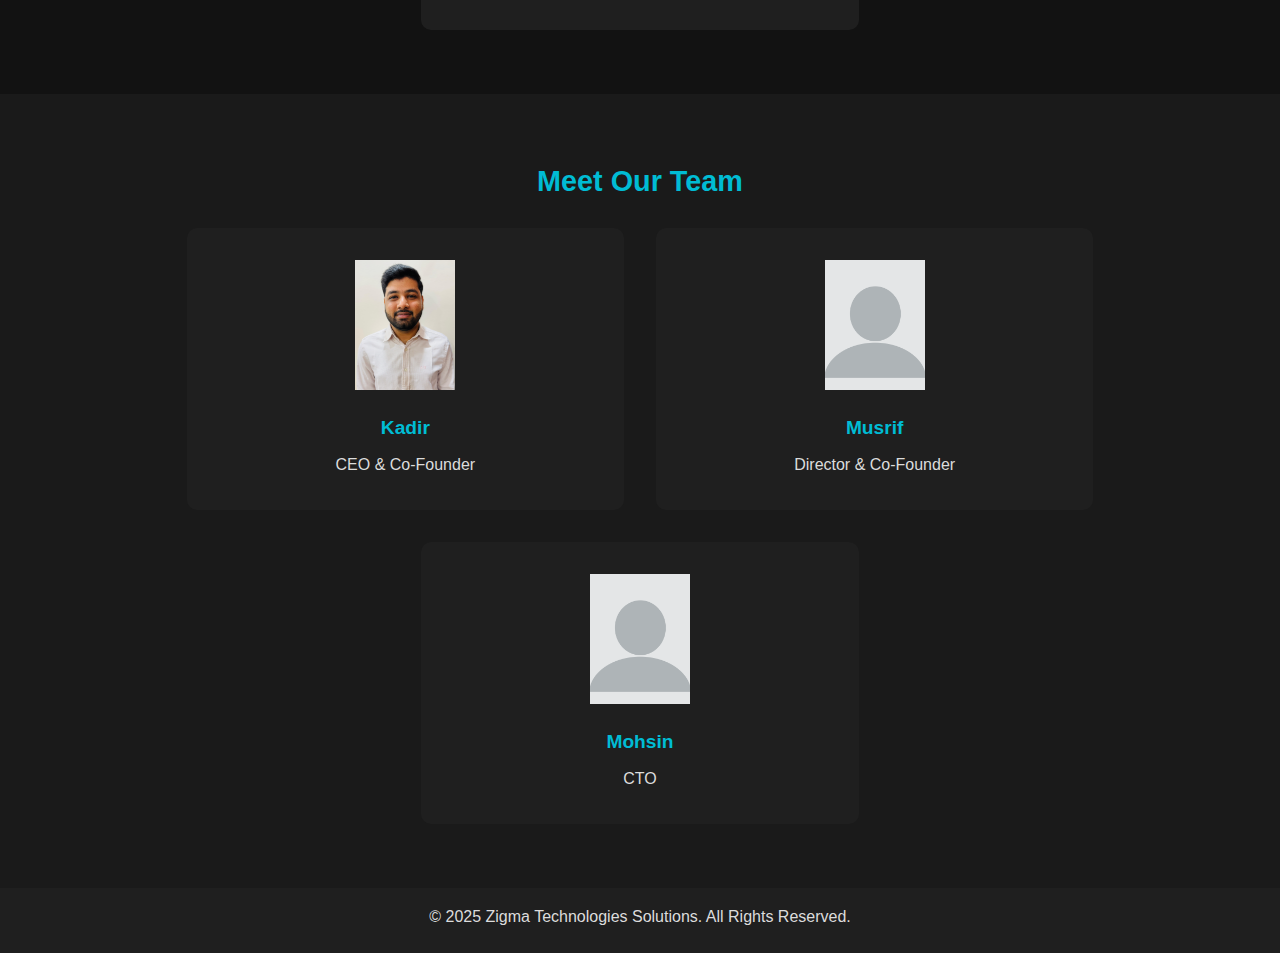
==== commit c533f22f: "Add files via upload" ====
--- a/about.html
+++ b/about.html
@@ -93,7 +93,12 @@
                 <div class="team-member">
                     <img src="image/team2.png" alt="Team Member">
                     <h3>Musrif</h3>
-                    <p>Head of Product</p>
+                    <p>Director & Co-Founder</p>
+                </div>
+                <div class="team-member">
+                    <img src="image/team2.png" alt="Team Member">
+                    <h3>Mohsin</h3>
+                    <p>CTO</p>
                 </div>
             </div>
         </div>
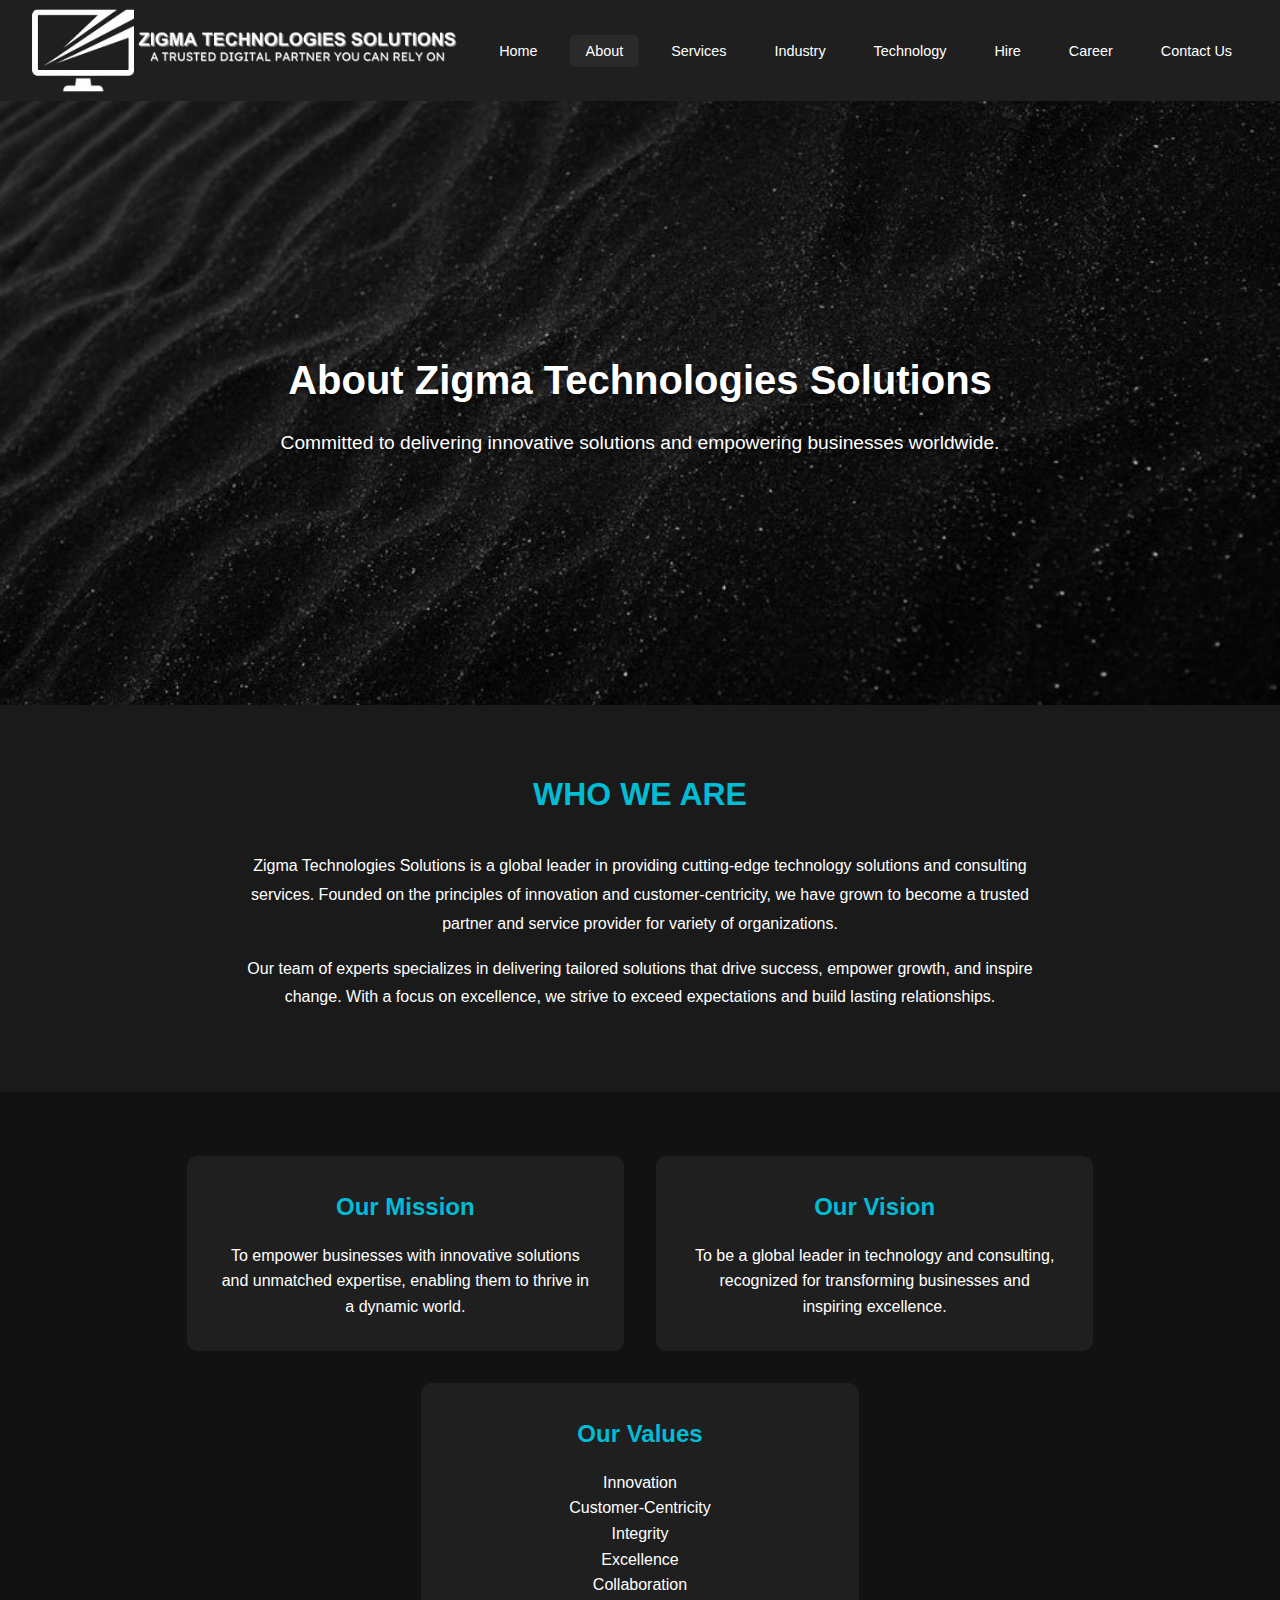
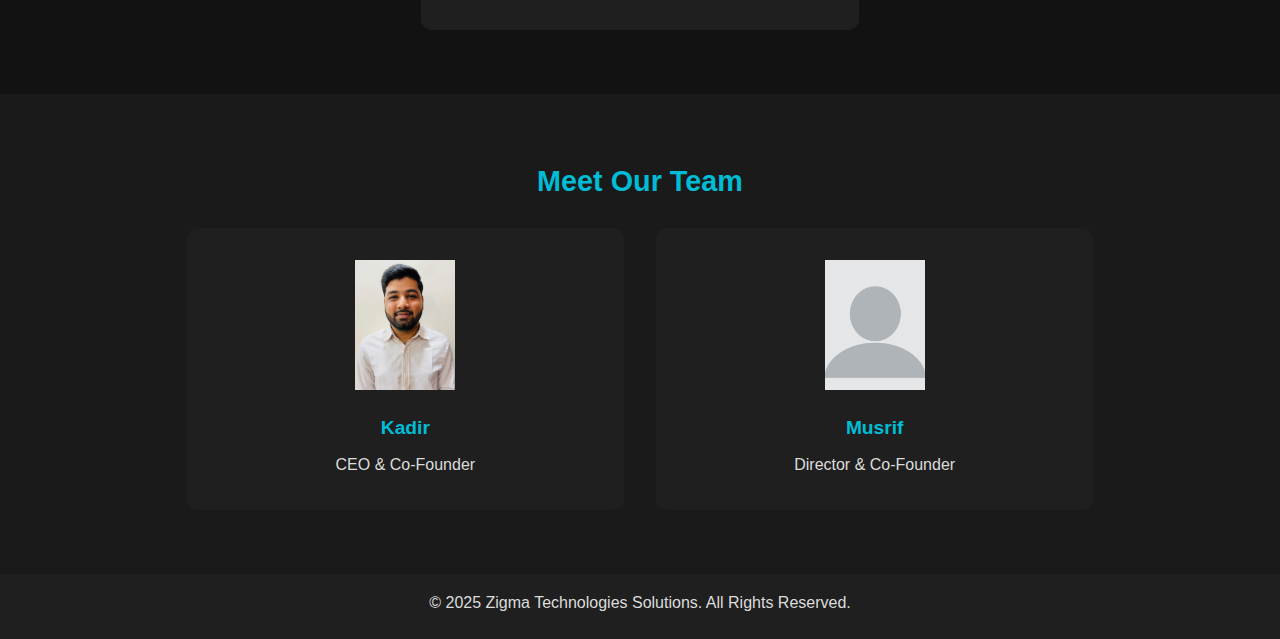
==== commit 0d9d4200: "Add files via upload" ====
--- a/about.html
+++ b/about.html
@@ -95,11 +95,6 @@
                     <h3>Musrif</h3>
                     <p>Director & Co-Founder</p>
                 </div>
-                <div class="team-member">
-                    <img src="image/team2.png" alt="Team Member">
-                    <h3>Mohsin</h3>
-                    <p>CTO</p>
-                </div>
             </div>
         </div>
     </section>
